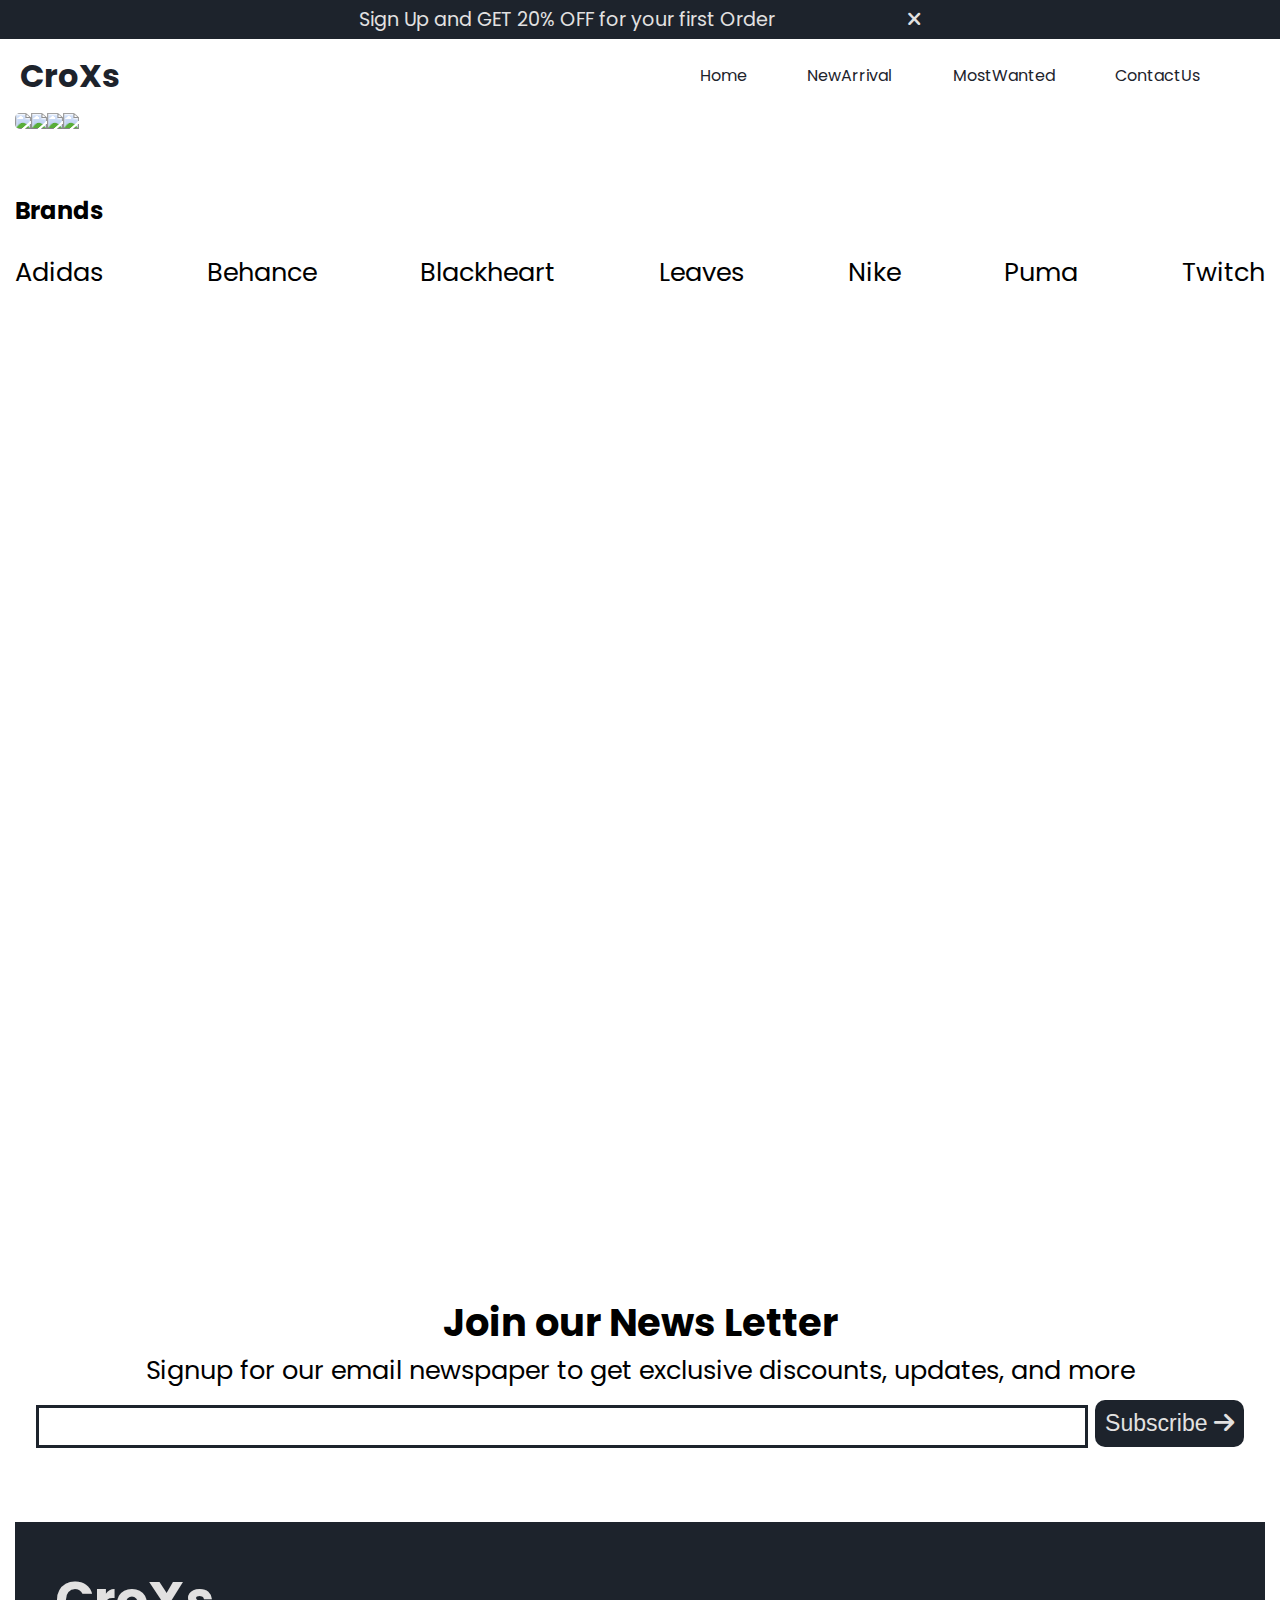
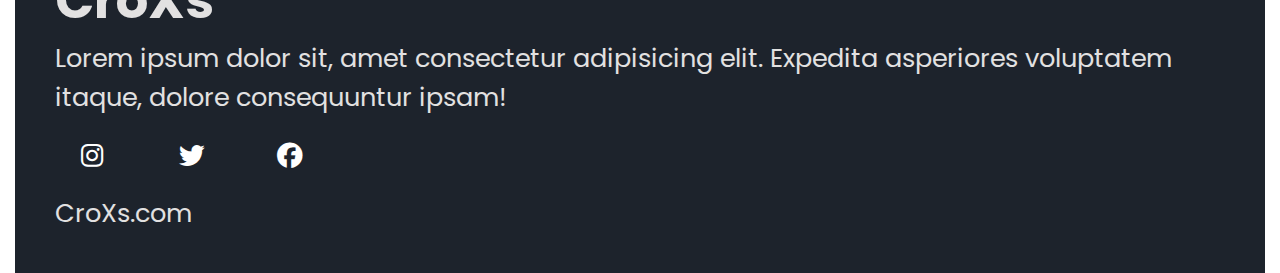
==== Index.html @ addc4357 "Files are created" ====
<!DOCTYPE html>
<html lang="en">
<head>
    <meta charset="UTF-8">
    <meta name="viewport" content="width=device-width, initial-scale=1.0">
    <title>CroXs</title>
    <link rel="stylesheet" href="style.css">
    <link rel="preconnect" href="https://fonts.googleapis.com">
    <link rel="preconnect" href="https://fonts.gstatic.com" crossorigin>
    <link href="https://fonts.googleapis.com/css2?family=Poppins:wght@400;500;700&display=swap" rel="stylesheet">

    <!--Link Font Awesome-->
    <link rel="stylesheet" href="https://cdnjs.cloudflare.com/ajax/libs/font-awesome/6.4.2/css/all.min.css">
</head>
<body>
    <div class="header">
        <div class="popup">
            <p>Sign Up and GET 20% OFF for your first Order
                <i id="popupclose"  style="margin-left: 10%; cursor: pointer;" class="fa-solid fa-xmark"></i>
            </p>
            
        </div>
        <!-- <nav class="navbar">
            <h1 id="Cross" style="font-size: 150%;">CroXs</h1>
            <ul>
                <li><a  href="#Cross">Home</li></a>
                <li><a  href="#new-arrival">NewArrival</li></a>
                <li><a  href="#MostWanted">Collection</li></a>
                <li>ContactUs</li>
            </ul>

            

        </nav> -->
        <nav class="navbar">
            <h1>CroXs</h1>
            <div class="navbar-links">
                <p class="navbar-link"><a href="#home">Home</a></p>
                <p class="navbar-link"><a href="#new-arrival">NewArrival</a></p>
                <p class="navbar-link"><a href="#MostWanted">MostWanted</a></p>
                <p class="navbar-link"><a href="./contactus.html">ContactUs</a></p>
            </div>
            

            <div class="navbar-menu-toggle">
                <i id="side-navbar-activate" class="fa-solid fa-bars"></i>
            </div>
        </nav>

        <div class="side-navbar">
            <p style="text-align: right;">
                <i id="side-navbar-close" class="fa-solid fa-xmark"></i>
            </p>
            <div class="side-navbar-links">
                <p class="side-navbar-link"><a href="#home">Home</a></p>
                <p class="side-navbar-link"><a href="#new-arrival">NewArrival</a></p>
                <p class="side-navbar-link"><a href="#MostWanted">MostWanted</a></p>
                <p class="side-navbar-link"><a href="./contactus.html">ContactUs</a></p>
            </div>
        </div>



    </div>
    <div class="container">
        <div class="swipe">

        <div class="slider-content">
            <h1>Level up your style with our</h1>
            <h4>Summer Collections</h4> 
            <button> Shop Now <i class="fa-solid fa-arrow-right"></i> </button>
        </div>

        
        <div class="slider">
           <img class="imgone" src="C:\Users\ABC\Desktop\nastroclone\offer.jpg" width="100%" >
           <img class="imgone" src="C:\Users\ABC\Desktop\nastroclone\slider-one.jpg">
           <img class="imgone" src="C:\Users\ABC\Desktop\nastro\Nostra-Ecommerce-Js-main\img\others\slider-two.jpg" >
           <img class="imgone" src="C:\Users\ABC\Desktop\nastro\Nostra-Ecommerce-Js-main\img\others\slider-three.jpg">
        </div>

        <div class="leftbutton">
            <i id="slider-left-activate" class="fa-solid fa-angle-left" style="color: #ffffff;"></i>
           </div>

           <div class="rightbutton">
            <i id="slider-right-activate" class="fa-solid fa-angle-right" style="color: #ffffff;"></i>
           </div>  
        </div>

        <!-- brands -->
        <h2 style="margin-top: 5vw;">Brands</h2>
        <div class="brands">
        <div class="branditems">
            <img class="brandsicon" src="C:\Users\ABC\Desktop\nastro\Nostra-Ecommerce-Js-main\img\icons\adidas.png" alt="">
            <p>Adidas</p>
        </div>
        <div class="branditems">
            <img class="brandsicon"  src="C:\Users\ABC\Desktop\nastro\Nostra-Ecommerce-Js-main\img\icons\behance.png" alt="">
            <p>Behance</p>
        </div>
        <div class="branditems">
            <img class="brandsicon"  src="C:\Users\ABC\Desktop\nastro\Nostra-Ecommerce-Js-main\img\icons\blackheart.png" alt="">
            <p>Blackheart</p>
        </div>
        <div class="branditems">
            <img class="brandsicon"  src="C:\Users\ABC\Desktop\nastro\Nostra-Ecommerce-Js-main\img\icons\leaves.png" alt="">
            <p>Leaves</p>
        </div>
        <div class="branditems">
            <img class="brandsicon"  src="C:\Users\ABC\Desktop\nastro\Nostra-Ecommerce-Js-main\img\icons\nike.png" alt="">
            <p>Nike</p>
        </div>
        <div class="branditems">
            <img class="brandsicon"  src="C:\Users\ABC\Desktop\nastro\Nostra-Ecommerce-Js-main\img\icons\puma.png" alt="">
            <p>Puma</p>
        </div>
        <div class="branditems">
            <img class="brandsicon"  src="C:\Users\ABC\Desktop\nastro\Nostra-Ecommerce-Js-main\img\icons\twitch.png" alt="">
            <p>Twitch</p>
        </div>
        </div>

        <div class="initial-scroll-animate reveal-scroll-animate">
        <div class="service">
            <div class="servives-container-1">
                <div>
                <h2>We Provide Best</h2>
                <h2>Customer Experiences</h2>
                </div>
                <div>
                    <p>|| We ensure that our customer have the best shopping experience</p>
                </div>
            </div>

            <div class="servives-container-2">
                <div>
                    <i style="font-size: 3vw;margin-bottom: 10px;" class="fa-regular fa-circle-check"></i>
                    <h3>original product</h3>
                    <p>Lorem ipsum dolor sit amet consectetur adipisicing elit. Itaque, consequatur.</p>
                </div>

                <div>
                    <i style="font-size: 3vw;margin-bottom: 10px;" class="fa-regular fa-face-smile"></i>
                    <h4>Satisfaction Guarantee</h4>
                    <p>Lorem, ipsum dolor sit amet consectetur adipisicing elit. Porro, consequuntur.</p>
                </div>

                <div>
                    <i style="font-size: 3vw;margin-bottom: 10px;" class="fa-solid fa-broom"></i>
                    <h4>New Arrival Everyday</h4>
                    <p>Lorem, ipsum dolor sit amet consectetur adipisicing elit. Porro, consequuntur.</p>
                </div>

                <div>
                    <i style="font-size: 3vw;margin-bottom: 10px;" class="fa-solid fa-truck-fast"></i>
                    <h4>Fast & Free Shipping</h4>
                    <p>Lorem, ipsum dolor sit amet consectetur adipisicing elit. Porro, consequuntur.</p>
                </div>
            </div>

        </div>
        </div>
        <div class="initial-scroll-animate reveal-scroll-animate">
            <h2 id="new-arrival" style=" margin-top: 5vw;">New Arrivals</h2>
            <div class="new-arrival">
                <div class="new-arrival-container">
                    <img style="width: 20vw;" src="C:\Users\ABC\Desktop\nastro\Nostra-Ecommerce-Js-main\img\products\f1.jpg" alt="">
                    <div class="overlay"></div>
                    <button> Shop Now <i class="fa-solid fa-arrow-right"></i> </button>
                </div>

                <div class="new-arrival-container">
                    <img style="width: 20vw;" src="C:\Users\ABC\Desktop\nastro\Nostra-Ecommerce-Js-main\img\products\f2.jpg" alt="">
                    <div class="overlay"></div>
                    <button> Shop Now <i class="fa-solid fa-arrow-right"></i> </button>
                </div>

                <div class="new-arrival-container">
                    <img style="width: 20vw;" src="C:\Users\ABC\Desktop\nastro\Nostra-Ecommerce-Js-main\img\products\f3.jpg" alt="">
                    <div class="overlay"></div>
                    <button> Shop Now <i class="fa-solid fa-arrow-right"></i> </button>
                </div>

                <div class="new-arrival-container">
                    <img style="width: 20vw;" src="C:\Users\ABC\Desktop\nastro\Nostra-Ecommerce-Js-main\img\products\f6.jpg" alt="">
                    <div class="overlay"></div>
                    <button> Shop Now <i class="fa-solid fa-arrow-right"></i> </button>
                </div>

            </div>
        </div>
        <div class="initial-scroll-animate reveal-scroll-animate">
            <h2 id="MostWanted" style="margin-top: 5vw;">Most Wanted</h2>
            <div class="MostWanted">
                <div class="most-wanted-container">
                    <img style="width: 20vw;" src="C:\Users\ABC\Desktop\nastro\Nostra-Ecommerce-Js-main\img\products\f8.jpg" alt="">
                    <p class="sale-overlay">sale</p>
                    <img class="like-button" src="C:\Users\ABC\Desktop\Croxs\CROXS\blackheart.png" alt="">
                </div>

                <div class="most-wanted-container">
                    <img style="width: 20vw;" src="C:\Users\ABC\Desktop\nastro\Nostra-Ecommerce-Js-main\img\products\n1.jpg" alt="">
                    <p class="sale-overlay">sale</p>
                    <img class="like-button" src="C:\Users\ABC\Desktop\Croxs\CROXS\blackheart.png" alt="">
                </div>

                <div class="most-wanted-container">
                    <img style="width: 20vw;" src="C:\Users\ABC\Desktop\nastro\Nostra-Ecommerce-Js-main\img\products\n2.jpg" alt="">
                    <p class="sale-overlay">sale</p>
                    <img class="like-button" src="C:\Users\ABC\Desktop\Croxs\CROXS\blackheart.png" alt="">
                </div>

                <div class="most-wanted-container">
                    <img style="width: 20vw;" src="C:\Users\ABC\Desktop\nastro\Nostra-Ecommerce-Js-main\img\products\n4.jpg" alt="">
                    <p class="sale-overlay">sale</p>
                    <img class="like-button" src="C:\Users\ABC\Desktop\Croxs\CROXS\blackheart.png" alt="">
                </div>

                <div class="most-wanted-container">
                    <img style="width: 20vw;" src="C:\Users\ABC\Desktop\nastro\Nostra-Ecommerce-Js-main\img\products\n5.jpg" alt="">
                    <p class="sale-overlay">sale</p>
                    <img class="like-button" src="C:\Users\ABC\Desktop\Croxs\CROXS\blackheart.png" alt="">
                </div>

                <div class="most-wanted-container">
                    <img style="width: 20vw;" src="C:\Users\ABC\Desktop\nastro\Nostra-Ecommerce-Js-main\img\products\n6.jpg" alt="">
                    <p class="sale-overlay">sale</p>
                    <img class="like-button" src="C:\Users\ABC\Desktop\Croxs\CROXS\blackheart.png" alt="">
                </div>

                <div class="most-wanted-container">
                    <img style="width: 20vw;" src="C:\Users\ABC\Desktop\nastro\Nostra-Ecommerce-Js-main\img\products\n8.jpg" alt="">
                    <p class="sale-overlay">sale</p>
                    <img class="like-button" src="C:\Users\ABC\Desktop\Croxs\CROXS\blackheart.png" alt="">
                </div>
            </div>
            <div class="initial-scroll-animate">
                <div class="limited-offer">
                    <div class="limited-offer-img">
                        <img style="padding: 20px;" src="C:\Users\ABC\Desktop\Croxs\CROXS\offer.jpg" alt="">
                    </div>
                    <div class="limited-offer-text">
                        <h2>Limited Offer</h2>
                        <h4>35% OFF on this for the first 30 Customers</h4>
                        <button> Shop Now <i class="fa-solid fa-arrow-right"></i> </button>
                    </div>
                </div>        
        </div>
    </div>

    <div class="news-letter">
        <h2>Join our News Letter</h2>
        <p>Signup for our email newspaper to get exclusive discounts, updates, and more</p>
        <input class="search">
        <button> Subscribe <i class="fa-solid fa-arrow-right"></i> </button>
    </div>

    <div class="footer">
        <div class="footercontainer">
        <div class="footer-box-1">   
        <h1>CroXs</h1>
        <p>Lorem ipsum dolor sit, amet consectetur adipisicing elit. Expedita asperiores voluptatem itaque, dolore consequuntur ipsam!</p>
    <div class="footer-icon-container">
        <i class="icon fa-brands fa-instagram" style="color: #ffffff;"></i>
        <i class="icon fa-brands fa-twitter" style="color: #ffffff;"></i>
        <i class="icon fa-brands fa-facebook" style="color: #ffffff;"></i>
    </div>
    <p>CroXs.com</p>
    </div>
    </div>
</div>
</div>

    <script src="croxs.js"></script>
</body>
</html>
---- style.css ----
*{
    padding: 0px;
    margin: 0px;
}
body {
    font-family: 'Poppins', sans-serif;
    
}


body::-webkit-scrollbar {
    width: 0; 
}

.container {
    padding-left: 15px;
    padding-right: 15px;
}

html{
    scroll-behavior: smooth;
}
/* nav{
    background-color:white;
    color:black;
    padding: 15px;
    word-spacing: 30px;
    
}
ul,li,h1{
    display: inline;
}
ul{
    margin-left:60%;
} */
.swipe{
    overflow: hidden;
    display: flex;
    width: 100%;
    position: relative;
    
    border-radius: 5px;
}
.slider{
    display: flex;
    transition: 2s;
}

.leftbutton{
    position: absolute;
    top: 35%;
    left: 5%;
    z-index: 1;
}
.leftbutton i{
    font-size: 10vw;
}

.rightbutton{
    position: absolute;
    top: 35%;
    right: 5%;
    
}
.rightbutton i{
    font-size: 10vw;
}

.slider-content{
    position: absolute;
    color: white;
    text-align: center;
     width: 100%;
     top: 20%;
}
.slider-content h1{
    font-size: 5vw;
}

.slider-content button{
    padding-left: 20px;
    padding-right: 20px;
    padding-top: 10px;
    padding-bottom: 10px;
    margin-top: 10px;
    color: #1D232C;
 }
 .popup{
    background-color: #1D232C;
    color: #E2E1E1;
    padding: 5px;
    text-align: center;
    font-size: 1.5vw;
 }
 
.brands{
    display:flex;
    margin-top: 2vw;
    
    justify-content: space-between;
    
} 
.branditems{
    display: flex;
    align-items: center;
    flex-direction: column;
    text-align: center;
    font-size: 2vw;
}
.brandsicon{
    width: 4vw;
    align-items: center;
}

.servives-container-1 {
    margin-top: 5vw;
    margin-bottom: 2vw;
    display: flex;
    justify-content: space-between;
    align-items: center;
    font-size: 1.5vw;
}
.servives-container-2{
    display: flex;
    justify-content: space-between;
    align-items: center;

    gap: 10px;
    font-size: 1vw;
}
.servives-container-2 div{
    border-radius: 5px;
    background-color: #F2F4F7;
    padding: 10px;
}

.new-arrival{
    display: flex;
    justify-content: space-between;
    margin-top: 2vw;
}

.new-arrival-container{
    position: relative;
}

.new-arrival-container img{
    border-radius: 2%;
}

.overlay{
    border-radius: 2%;
    position: absolute;
    width: 100%;
    height: 100%;
    background-color: black;
    z-index: 2;
    top: 0;
    opacity: 0.6;
}

.new-arrival button{
    padding-left: 10%;
    padding-right: 10%;
    padding-top: 5%;
    padding-bottom: 5%;
    margin-top: 10px;
    font-size: 1.2vw;
    color: #1D232C;
    border-radius: 10px;
    position: absolute;
    border: none;
    top: 50%;
    left: 18%;
    z-index: 2;
    
}
.initial-scroll-animate {
    transition: 3s;
    
}
.reveal-scroll-animate{
    opacity: 0;
}

/* like */
.MostWanted{
    display: flex;
    justify-content: space-between;
    margin-top: 2vw;
    overflow-x: scroll;
    gap: 20px;
   
}
.most-wanted-container{
    position: relative; 
}

.most-wanted img{
    border-radius: 2%;
}

.sale-overlay{
    position: absolute;
    top:3px;
    left: 3px;
    font-size: 2vw;
    background-color: red;
    color: white;
    padding-left: 10px;
    padding-right: 10px;
    border-radius: 10%;
}
.MostWanted::-webkit-scrollbar {
    appearance: none;
    
}
.like-button{
    position: absolute;
    width: 15%;
    bottom: 12%;
    right: 7%;
}

.limited-offer{
    display: flex;
    justify-content: center;
    
    align-items: center;
    background-color: #1D232C;
    color: #E2E1E1;
    padding: 20px;
    font-size: 2vw;
}

.limited-offer img{
    width: 100%;
    height: 100%100%;
}

.limited-offer-text{
    padding: 6%;
}

.limited-offer button{
    padding-left: 5%;
    padding-right: 5%;
    padding-top: 2.5%;
    padding-bottom: 2.5%;
    margin-top: 10px;
    font-size: 1.2vw;
    color: #1D232C;
    border-radius: 10px;
 
    border: none;
    
}
.limited-offer button:hover{
    background-color: black;
    color: white;
}

.news-letter{
    margin-top: 5vw;
    text-align: center;
    font-size: 2vw;
}
.news-letter input{
    padding: 11px;
    width: 80vw;
    margin-bottom: 10px;
    border: solid #1D232C 3px;
}
.news-letter button{
    margin-top: 10px;
    font-size: 1.8vw;
    color: #E2E1E1;
    background-color: #1D232C;
    border-radius: 10px;
    border: none;
    padding:10px
}
.footer{
    font-size: 2vw;
    margin-top: 5vw;
    padding: 40px;
    background-color: #1D232C;
    color: #E2E1E1;
    box-sizing: border-box;
}

.icon{
    width: 40px;
    margin: 2vw;
}

.navbar {
    display: flex;
    justify-content: space-between;
    color: #1D232C;
    align-items: center;
    position: sticky;
    top: 0px;
    background-color: white;
    padding-top: 1vw;
    padding-bottom: 1vw;
    padding-left: 20px;
    padding-right: 20px;
    z-index: 3;
}


.navbar-links {
    display: flex;
    width: 50%;
    justify-content:space-evenly;
    align-items: center;
}

.navbar-links a{
    text-decoration: none;
    color: #1D232C;
}

.navbar-links a:hover{
    text-decoration: underline;
    color: #1D232C;
}

/* .navbar-search {
    border: solid #1D232C 1px;
    border-radius: 10px;
    padding: 10px;
    display: flex;
    align-items: center;
    width: 95%;
} */

/* .navbar-search input {
    border: none;
    width: 100%;
    background-color: transparent;
    
} */

input:focus {
    outline: none;
}

.navbar-menu-toggle {
    display: none;
}

/* 0 to 800px to display diff size */

@media screen and (max-width:900px) {

    .navbar-menu-toggle {
        display: block;
    }

    .navbar-links {
        display: none;
    }

    

}

/* sidenavbar */
.side-navbar{
    background-color: #1D232C;
    position: fixed;
    top: 0;
    left: 0;
    width: 50%;
    height: 100%;
    color: #E2E1E1;
    margin-left: -60%;
    transition-duration: 1s;
    z-index: 10;
    padding: 20px;
}

.side-navbar-links a{
    color: white;
    text-decoration: none;
    
    
}
.side-navbar-links p{
    margin-bottom: 40px;
}

.side-navbar-links a:hover{
    text-decoration: underline;
    color: #E2E1E1;
}

.contact-form{
    background-color: #1D232C;
    color: #dddddd;
    border-radius: 8px;
    box-shadow: 0 2px 4px rgba(0, 0, 0, 0.1);
    width: 60vw;
    margin: auto;
    padding: 5vw;
    padding-right: 10vw;
    margin-top: 10px;
}
.contact-form label{
    display: flex;
}

.contact-form h2 {
    margin-bottom: 1vw;
}

.contact-form input[type="text"],
.contact-form textarea {
    width: 100%;
    padding: 2vw;
    border: 1px solid #dddddd;
    border-radius: 4px;
    margin-bottom: 1vw;
    font-size: 1vw;
}
.contact-form textarea {
    resize: vertical;
      height: 10vh;
}

.contact-form input[type="Submit"]{
    color: #ffffff;
    border: none;
    border-radius: 4px;
    padding: 10px 20px;
    cursor: pointer;
    font-size: 16px;
    background-color: #0056b3;
}
#emailpopup{
    height: 2vw;
    width: 20vw;
    background-color: #1D232C;
    border-radius: 10px;
    padding: 10px;
    color: white;
    margin: auto;
    visibility: hidden;
}
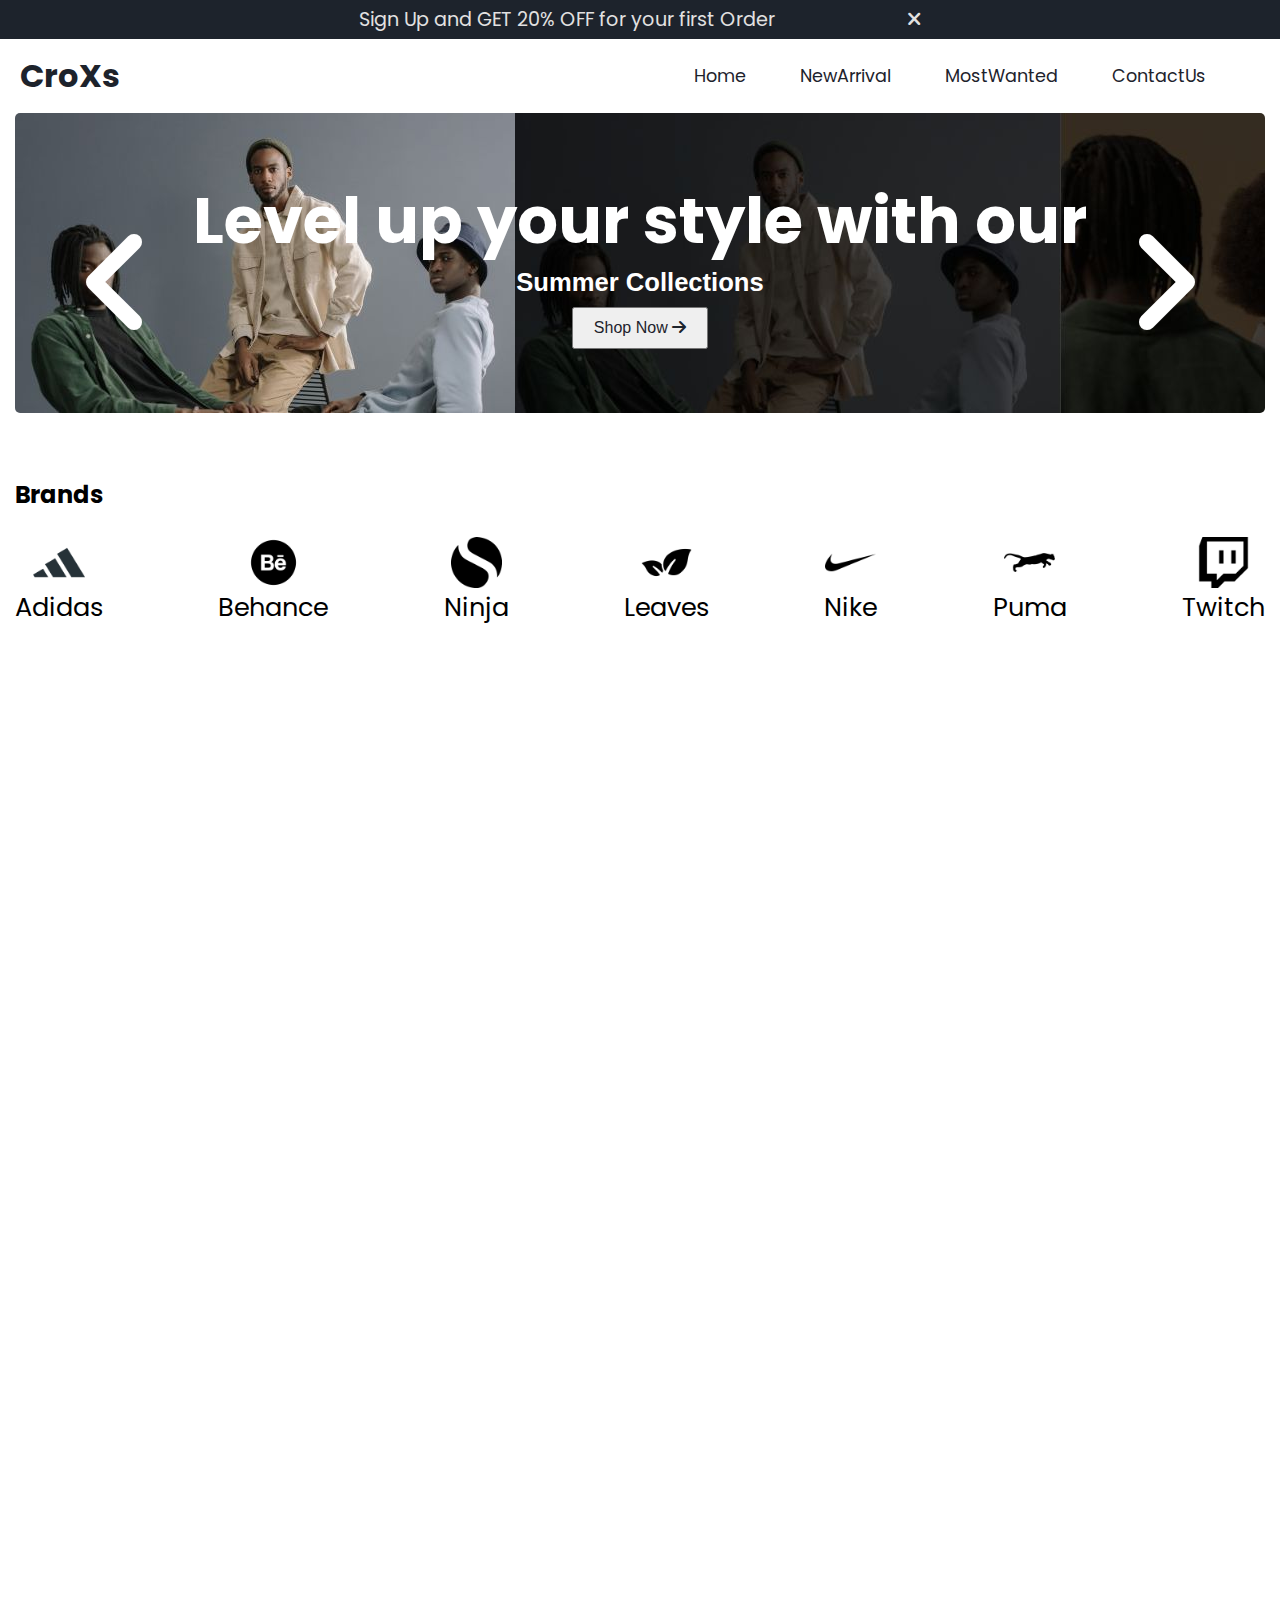
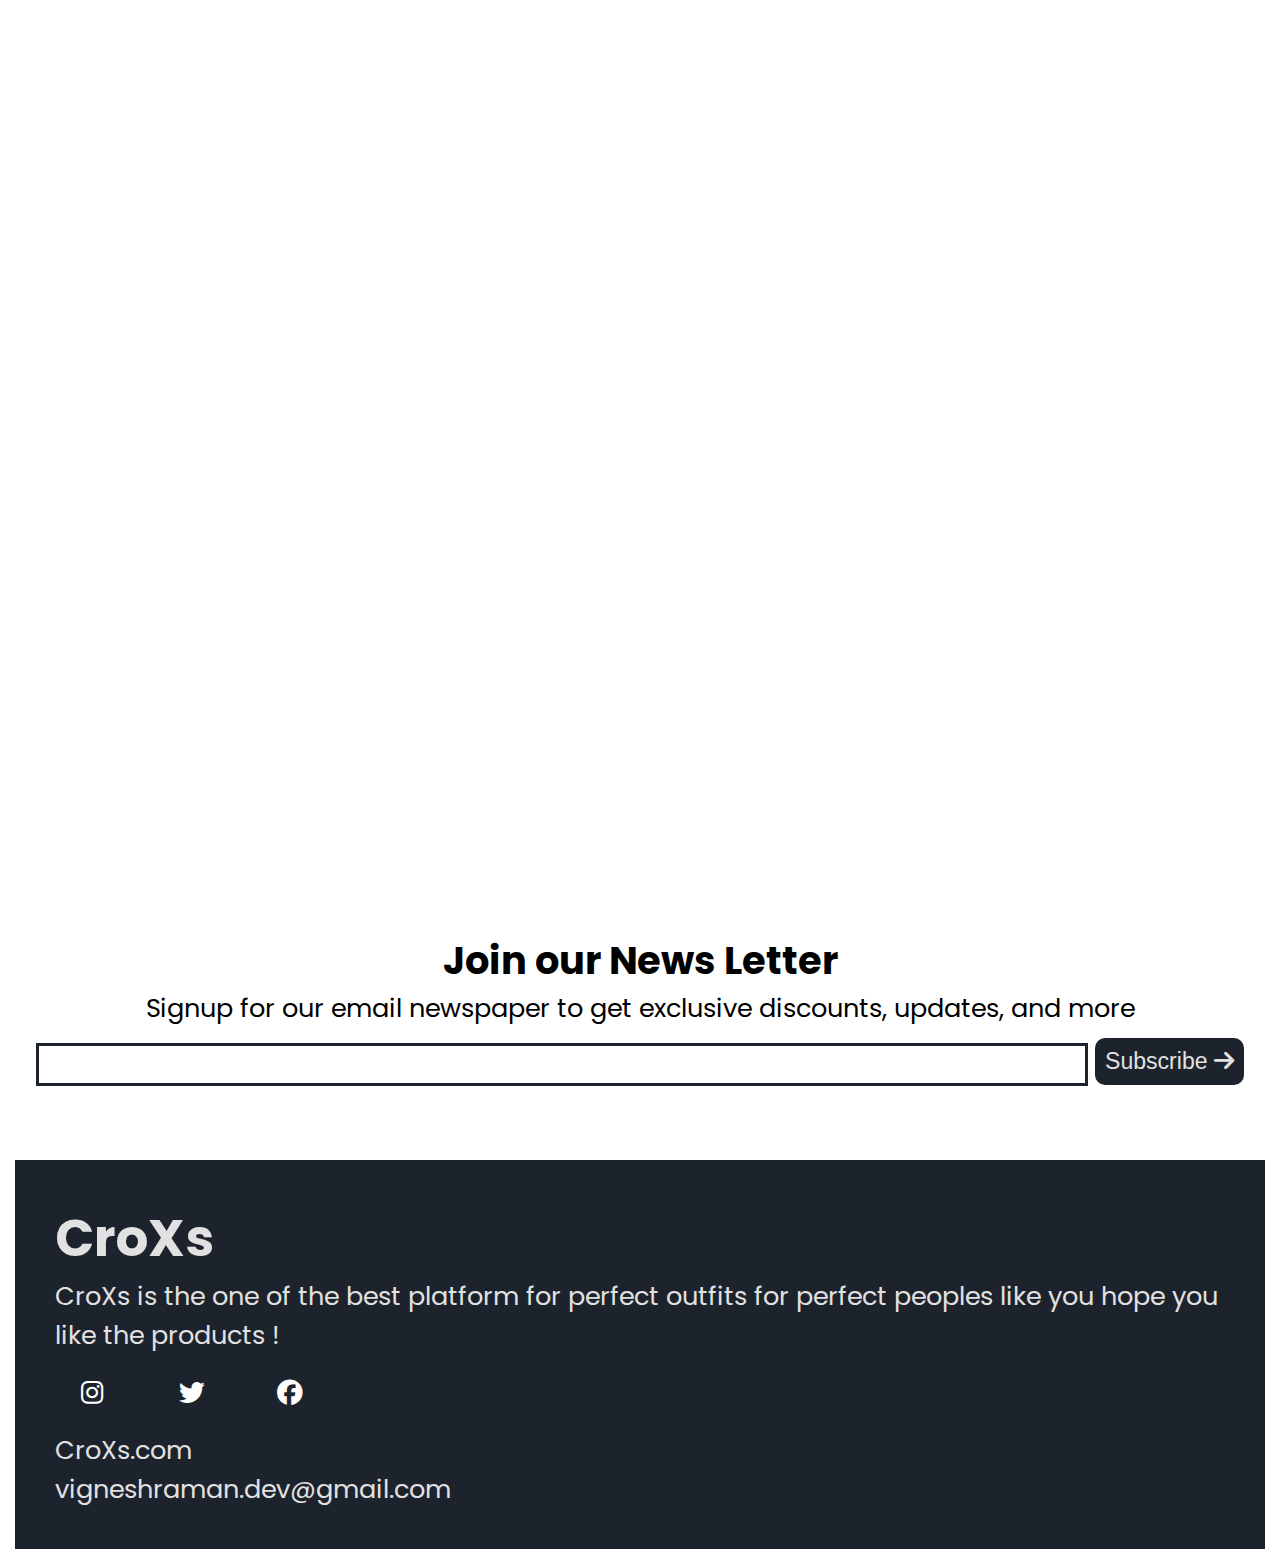
==== commit 19405997: "made changes" ====
--- a/Index.html
+++ b/Index.html
@@ -20,18 +20,7 @@
             </p>
             
         </div>
-        <!-- <nav class="navbar">
-            <h1 id="Cross" style="font-size: 150%;">CroXs</h1>
-            <ul>
-                <li><a  href="#Cross">Home</li></a>
-                <li><a  href="#new-arrival">NewArrival</li></a>
-                <li><a  href="#MostWanted">Collection</li></a>
-                <li>ContactUs</li>
-            </ul>
-
-            
-
-        </nav> -->
+        
         <nav class="navbar">
             <h1>CroXs</h1>
             <div class="navbar-links">
@@ -73,10 +62,10 @@
 
         
         <div class="slider">
-           <img class="imgone" src="C:\Users\ABC\Desktop\nastroclone\offer.jpg" width="100%" >
-           <img class="imgone" src="C:\Users\ABC\Desktop\nastroclone\slider-one.jpg">
-           <img class="imgone" src="C:\Users\ABC\Desktop\nastro\Nostra-Ecommerce-Js-main\img\others\slider-two.jpg" >
-           <img class="imgone" src="C:\Users\ABC\Desktop\nastro\Nostra-Ecommerce-Js-main\img\others\slider-three.jpg">
+           <img class="imgone" src="images/others/offer.jpg" width="100%" >
+           <img class="imgone" src="images/others/slider-one.jpg">
+           <img class="imgone" src="images/others/slider-two.jpg" >
+           <img class="imgone" src="images/others/slider-three.jpg">
         </div>
 
         <div class="leftbutton">
@@ -92,31 +81,31 @@
         <h2 style="margin-top: 5vw;">Brands</h2>
         <div class="brands">
         <div class="branditems">
-            <img class="brandsicon" src="C:\Users\ABC\Desktop\nastro\Nostra-Ecommerce-Js-main\img\icons\adidas.png" alt="">
+            <img class="brandsicon" src="images/icons/adidas.png" alt="">
             <p>Adidas</p>
         </div>
         <div class="branditems">
-            <img class="brandsicon"  src="C:\Users\ABC\Desktop\nastro\Nostra-Ecommerce-Js-main\img\icons\behance.png" alt="">
+            <img class="brandsicon"  src="images/icons/behance.png" alt="">
             <p>Behance</p>
         </div>
         <div class="branditems">
-            <img class="brandsicon"  src="C:\Users\ABC\Desktop\nastro\Nostra-Ecommerce-Js-main\img\icons\blackheart.png" alt="">
-            <p>Blackheart</p>
-        </div>
-        <div class="branditems">
-            <img class="brandsicon"  src="C:\Users\ABC\Desktop\nastro\Nostra-Ecommerce-Js-main\img\icons\leaves.png" alt="">
+            <img class="brandsicon"  src="images/icons/simple.png" alt="">
+            <p>Ninja</p>
+        </div>
+        <div class="branditems">
+            <img class="brandsicon"  src="images/icons/leaves.png" alt="">
             <p>Leaves</p>
         </div>
         <div class="branditems">
-            <img class="brandsicon"  src="C:\Users\ABC\Desktop\nastro\Nostra-Ecommerce-Js-main\img\icons\nike.png" alt="">
+            <img class="brandsicon"  src="images/icons/nike.png" alt="">
             <p>Nike</p>
         </div>
         <div class="branditems">
-            <img class="brandsicon"  src="C:\Users\ABC\Desktop\nastro\Nostra-Ecommerce-Js-main\img\icons\puma.png" alt="">
+            <img class="brandsicon"  src="images/icons/puma.png" alt="">
             <p>Puma</p>
         </div>
         <div class="branditems">
-            <img class="brandsicon"  src="C:\Users\ABC\Desktop\nastro\Nostra-Ecommerce-Js-main\img\icons\twitch.png" alt="">
+            <img class="brandsicon"  src="images/icons/twitch.png" alt="">
             <p>Twitch</p>
         </div>
         </div>
@@ -165,25 +154,25 @@
             <h2 id="new-arrival" style=" margin-top: 5vw;">New Arrivals</h2>
             <div class="new-arrival">
                 <div class="new-arrival-container">
-                    <img style="width: 20vw;" src="C:\Users\ABC\Desktop\nastro\Nostra-Ecommerce-Js-main\img\products\f1.jpg" alt="">
-                    <div class="overlay"></div>
-                    <button> Shop Now <i class="fa-solid fa-arrow-right"></i> </button>
-                </div>
-
-                <div class="new-arrival-container">
-                    <img style="width: 20vw;" src="C:\Users\ABC\Desktop\nastro\Nostra-Ecommerce-Js-main\img\products\f2.jpg" alt="">
-                    <div class="overlay"></div>
-                    <button> Shop Now <i class="fa-solid fa-arrow-right"></i> </button>
-                </div>
-
-                <div class="new-arrival-container">
-                    <img style="width: 20vw;" src="C:\Users\ABC\Desktop\nastro\Nostra-Ecommerce-Js-main\img\products\f3.jpg" alt="">
-                    <div class="overlay"></div>
-                    <button> Shop Now <i class="fa-solid fa-arrow-right"></i> </button>
-                </div>
-
-                <div class="new-arrival-container">
-                    <img style="width: 20vw;" src="C:\Users\ABC\Desktop\nastro\Nostra-Ecommerce-Js-main\img\products\f6.jpg" alt="">
+                    <img style="width: 20vw;" src="images/products/f1.jpg" alt="">
+                    <div class="overlay"></div>
+                    <button> Shop Now <i class="fa-solid fa-arrow-right"></i> </button>
+                </div>
+
+                <div class="new-arrival-container">
+                    <img style="width: 20vw;" src="images/products/f2.jpg" alt="">
+                    <div class="overlay"></div>
+                    <button> Shop Now <i class="fa-solid fa-arrow-right"></i> </button>
+                </div>
+
+                <div class="new-arrival-container">
+                    <img style="width: 20vw;" src="images/products/f3.jpg" alt="">
+                    <div class="overlay"></div>
+                    <button> Shop Now <i class="fa-solid fa-arrow-right"></i> </button>
+                </div>
+
+                <div class="new-arrival-container">
+                    <img style="width: 20vw;" src="images/products/f4.jpg" alt="">
                     <div class="overlay"></div>
                     <button> Shop Now <i class="fa-solid fa-arrow-right"></i> </button>
                 </div>
@@ -194,55 +183,56 @@
             <h2 id="MostWanted" style="margin-top: 5vw;">Most Wanted</h2>
             <div class="MostWanted">
                 <div class="most-wanted-container">
-                    <img style="width: 20vw;" src="C:\Users\ABC\Desktop\nastro\Nostra-Ecommerce-Js-main\img\products\f8.jpg" alt="">
-                    <p class="sale-overlay">sale</p>
-                    <img class="like-button" src="C:\Users\ABC\Desktop\Croxs\CROXS\blackheart.png" alt="">
-                </div>
-
-                <div class="most-wanted-container">
-                    <img style="width: 20vw;" src="C:\Users\ABC\Desktop\nastro\Nostra-Ecommerce-Js-main\img\products\n1.jpg" alt="">
-                    <p class="sale-overlay">sale</p>
-                    <img class="like-button" src="C:\Users\ABC\Desktop\Croxs\CROXS\blackheart.png" alt="">
-                </div>
-
-                <div class="most-wanted-container">
-                    <img style="width: 20vw;" src="C:\Users\ABC\Desktop\nastro\Nostra-Ecommerce-Js-main\img\products\n2.jpg" alt="">
-                    <p class="sale-overlay">sale</p>
-                    <img class="like-button" src="C:\Users\ABC\Desktop\Croxs\CROXS\blackheart.png" alt="">
-                </div>
-
-                <div class="most-wanted-container">
-                    <img style="width: 20vw;" src="C:\Users\ABC\Desktop\nastro\Nostra-Ecommerce-Js-main\img\products\n4.jpg" alt="">
-                    <p class="sale-overlay">sale</p>
-                    <img class="like-button" src="C:\Users\ABC\Desktop\Croxs\CROXS\blackheart.png" alt="">
-                </div>
-
-                <div class="most-wanted-container">
-                    <img style="width: 20vw;" src="C:\Users\ABC\Desktop\nastro\Nostra-Ecommerce-Js-main\img\products\n5.jpg" alt="">
-                    <p class="sale-overlay">sale</p>
-                    <img class="like-button" src="C:\Users\ABC\Desktop\Croxs\CROXS\blackheart.png" alt="">
-                </div>
-
-                <div class="most-wanted-container">
-                    <img style="width: 20vw;" src="C:\Users\ABC\Desktop\nastro\Nostra-Ecommerce-Js-main\img\products\n6.jpg" alt="">
-                    <p class="sale-overlay">sale</p>
-                    <img class="like-button" src="C:\Users\ABC\Desktop\Croxs\CROXS\blackheart.png" alt="">
-                </div>
-
-                <div class="most-wanted-container">
-                    <img style="width: 20vw;" src="C:\Users\ABC\Desktop\nastro\Nostra-Ecommerce-Js-main\img\products\n8.jpg" alt="">
-                    <p class="sale-overlay">sale</p>
-                    <img class="like-button" src="C:\Users\ABC\Desktop\Croxs\CROXS\blackheart.png" alt="">
+                    <img style="width: 20vw;" src="images/products/f5.jpg" alt="">
+                    <p class="sale-overlay">sale</p>
+                    <img class="like-button" src="images/icons/blackheart.png" alt="">
+                </div>
+
+                <div class="most-wanted-container">
+                    <img style="width: 20vw;" src="images/products/f6.jpg" alt="">
+                    <p class="sale-overlay">sale</p>
+                    <img class="like-button" src="images/icons/blackheart.png" alt="">
+                </div>
+
+                <div class="most-wanted-container">
+                    <img style="width: 20vw;" src="images/products/f7.jpg" alt="">
+                    <p class="sale-overlay">sale</p>
+                    <img class="like-button" src="images/icons/blackheart.png" alt="">
+                </div>
+
+                <div class="most-wanted-container">
+                    <img style="width: 20vw;" src="images/products/f8.jpg" alt="">
+                    <p class="sale-overlay">sale</p>
+                    <img class="like-button" src="images/icons/blackheart.png" alt="">
+                </div>
+
+                <div class="most-wanted-container">
+                    <img style="width: 20vw;" src="images/products/n1.jpg" alt="">
+                    <p class="sale-overlay">sale</p>
+                    <img class="like-button" src="images/icons/blackheart.png" alt="">
+                </div>
+
+                <div class="most-wanted-container">
+                    <img style="width: 20vw;" src="images/products/n2.jpg" alt="">
+                    <p class="sale-overlay">sale</p>
+                    <img class="like-button" src="images/icons/blackheart.png" alt="">
+                </div>
+
+                <div class="most-wanted-container">
+                    <img style="width: 20vw;" src="images/products/n3.jpg" alt="">
+                    <p class="sale-overlay">sale</p>
+                    <img class="like-button" src="images/icons/blackheart.png" alt="">
                 </div>
             </div>
             <div class="initial-scroll-animate">
                 <div class="limited-offer">
                     <div class="limited-offer-img">
-                        <img style="padding: 20px;" src="C:\Users\ABC\Desktop\Croxs\CROXS\offer.jpg" alt="">
+                        <img style="padding: 20px;" src="images/products/product.jpg" alt="">
                     </div>
                     <div class="limited-offer-text">
                         <h2>Limited Offer</h2>
                         <h4>35% OFF on this for the first 30 Customers</h4>
+                        <h5>Happy Pongal :)</h5>
                         <button> Shop Now <i class="fa-solid fa-arrow-right"></i> </button>
                     </div>
                 </div>        
@@ -260,13 +250,14 @@
         <div class="footercontainer">
         <div class="footer-box-1">   
         <h1>CroXs</h1>
-        <p>Lorem ipsum dolor sit, amet consectetur adipisicing elit. Expedita asperiores voluptatem itaque, dolore consequuntur ipsam!</p>
+        <p>CroXs is the one of the best platform for perfect outfits for perfect peoples like you hope you like the products !</p>
     <div class="footer-icon-container">
-        <i class="icon fa-brands fa-instagram" style="color: #ffffff;"></i>
-        <i class="icon fa-brands fa-twitter" style="color: #ffffff;"></i>
-        <i class="icon fa-brands fa-facebook" style="color: #ffffff;"></i>
+        <i class="icon fa-brands fa-instagram" style="color: #ffffff;cursor: pointer;"></i>
+        <i class="icon fa-brands fa-twitter" style="color: #ffffff;cursor: pointer;"></i>
+        <i class="icon fa-brands fa-facebook" style="color: #ffffff;cursor: pointer;"></i>
     </div>
     <p>CroXs.com</p>
+    <p>vigneshraman.dev@gmail.com</p>
     </div>
     </div>
 </div>
--- a/style.css
+++ b/style.css
@@ -20,25 +20,12 @@
 html{
     scroll-behavior: smooth;
 }
-/* nav{
-    background-color:white;
-    color:black;
-    padding: 15px;
-    word-spacing: 30px;
-    
-}
-ul,li,h1{
-    display: inline;
-}
-ul{
-    margin-left:60%;
-} */
+
 .swipe{
     overflow: hidden;
     display: flex;
     width: 100%;
     position: relative;
-    
     border-radius: 5px;
 }
 .slider{
@@ -60,6 +47,7 @@
     position: absolute;
     top: 35%;
     right: 5%;
+    z-index: 1;
     
 }
 .rightbutton i{
@@ -75,6 +63,10 @@
 }
 .slider-content h1{
     font-size: 5vw;
+}
+.slider-content h4{
+    font-size: 2vw;
+    font-family: 'Segoe UI', Tahoma, Geneva, Verdana, sans-serif;
 }
 
 .slider-content button{
@@ -84,6 +76,8 @@
     padding-bottom: 10px;
     margin-top: 10px;
     color: #1D232C;
+    cursor: pointer;
+    font-size: 1rem;
  }
  .popup{
     background-color: #1D232C;
@@ -231,6 +225,7 @@
     color: #E2E1E1;
     padding: 20px;
     font-size: 2vw;
+    background-image: linear-gradient(to left, #1D232C , rgba(255, 0, 0, 0.41),grey)
 }
 
 .limited-offer img{
@@ -315,6 +310,7 @@
     width: 50%;
     justify-content:space-evenly;
     align-items: center;
+    font-size: 1.10rem;
 }
 
 .navbar-links a{
@@ -326,22 +322,6 @@
     text-decoration: underline;
     color: #1D232C;
 }
-
-/* .navbar-search {
-    border: solid #1D232C 1px;
-    border-radius: 10px;
-    padding: 10px;
-    display: flex;
-    align-items: center;
-    width: 95%;
-} */
-
-/* .navbar-search input {
-    border: none;
-    width: 100%;
-    background-color: transparent;
-    
-} */
 
 input:focus {
     outline: none;
@@ -362,9 +342,22 @@
     .navbar-links {
         display: none;
     }
-
-    
-
+    
+}
+
+@media screen and (max-width:440px) {
+    .limited-offer-text{
+        margin-left: 20px;
+    }
+    .slider-content button{
+        padding-left: 10px;
+        padding-right: 10px;
+        padding-top: 5px;
+        padding-bottom: 5px;
+        margin-top: 5px;
+        color: #1D232C;
+        cursor: pointer;
+     }
 }
 
 /* sidenavbar */
@@ -376,7 +369,7 @@
     width: 50%;
     height: 100%;
     color: #E2E1E1;
-    margin-left: -60%;
+    margin-left: -65%;
     transition-duration: 1s;
     z-index: 10;
     padding: 20px;
@@ -385,8 +378,7 @@
 .side-navbar-links a{
     color: white;
     text-decoration: none;
-    
-    
+      
 }
 .side-navbar-links p{
     margin-bottom: 40px;
@@ -449,3 +441,6 @@
     margin: auto;
     visibility: hidden;
 }
+
+
+
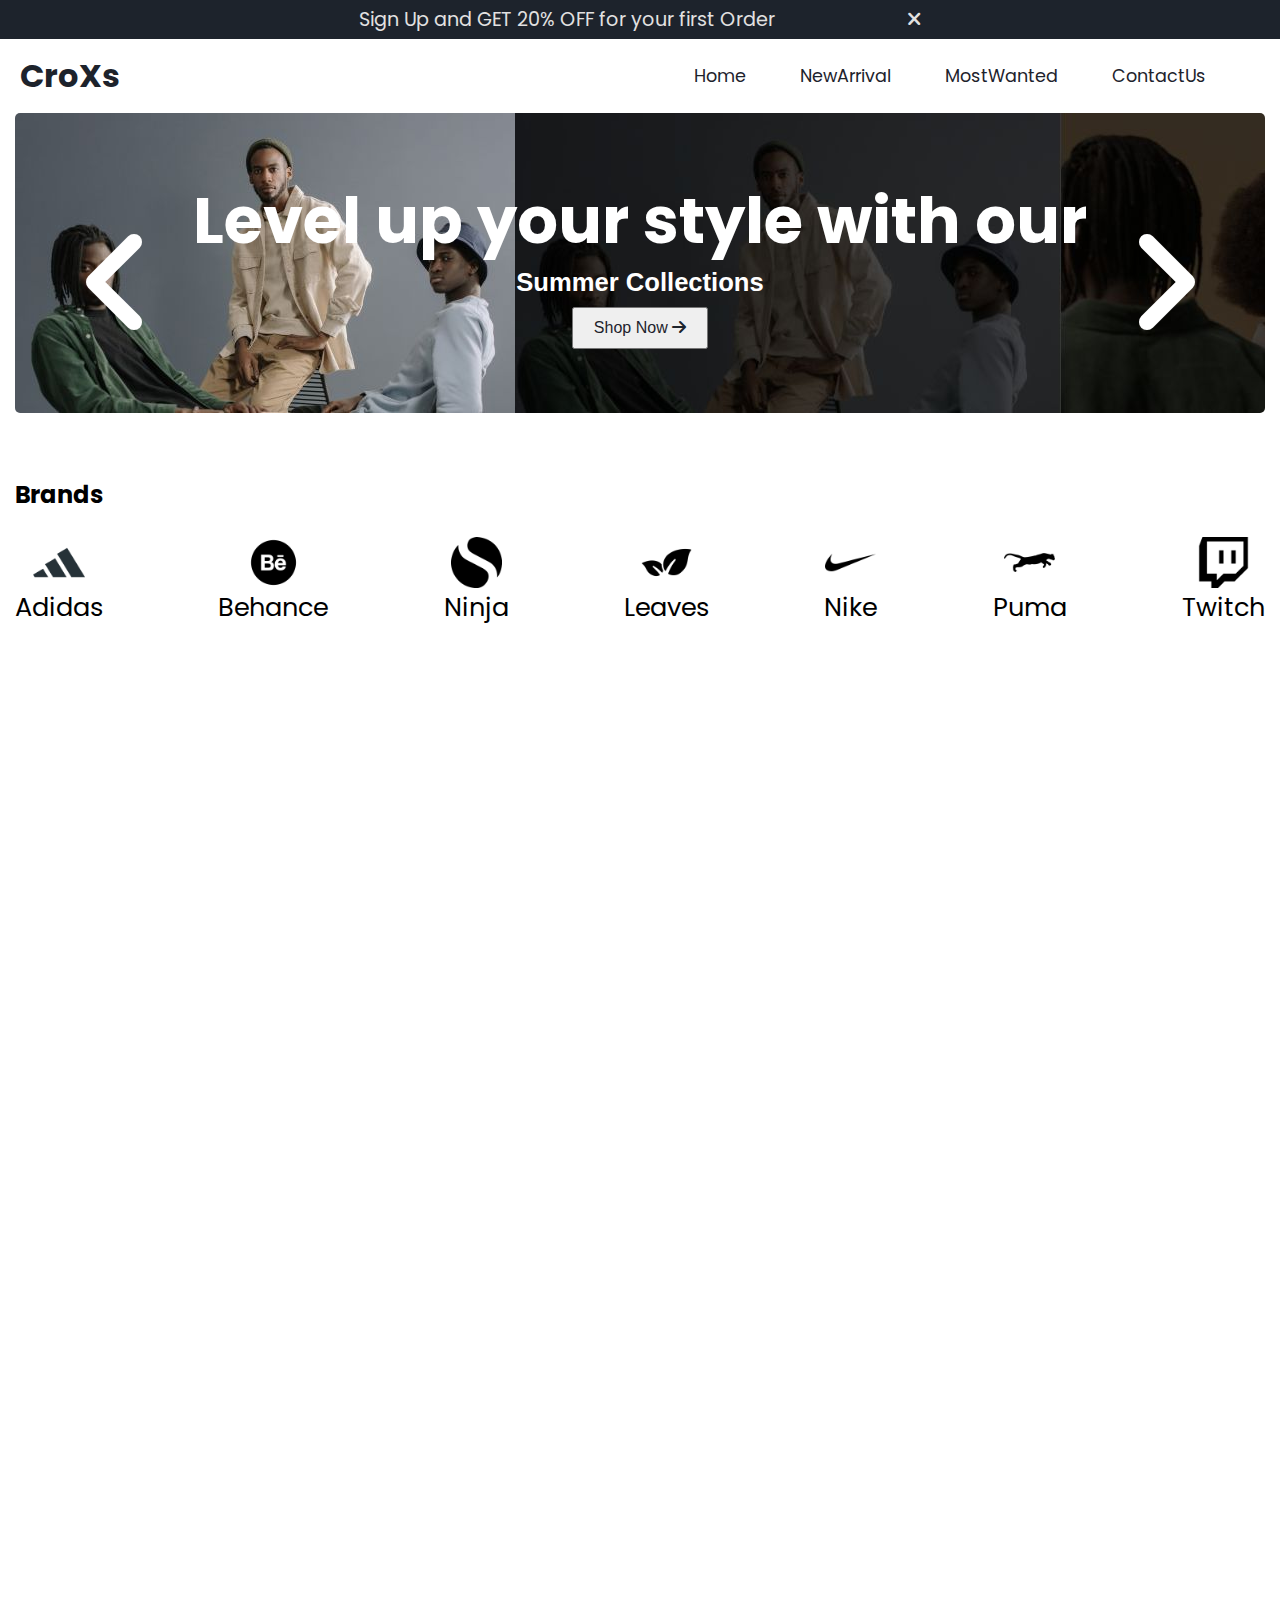
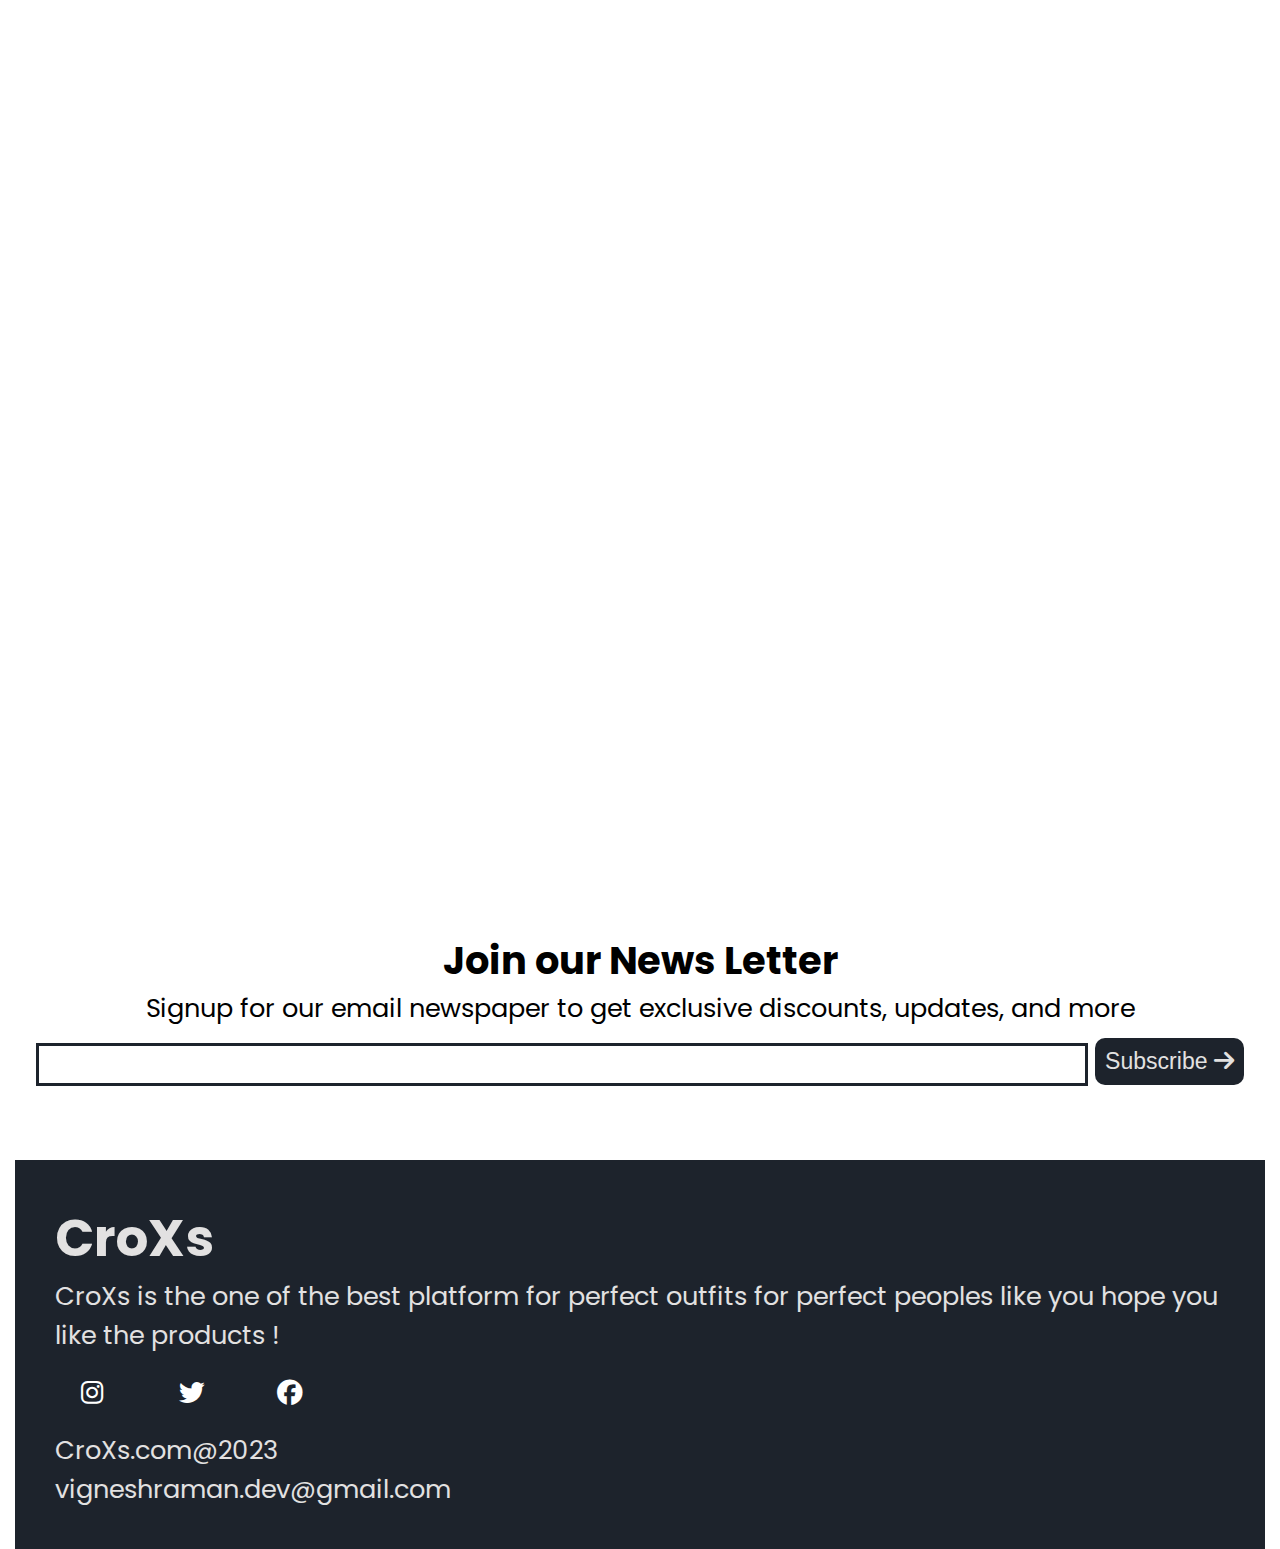
==== commit 2c00f138: "made changes" ====
--- a/Index.html
+++ b/Index.html
@@ -256,7 +256,7 @@
         <i class="icon fa-brands fa-twitter" style="color: #ffffff;cursor: pointer;"></i>
         <i class="icon fa-brands fa-facebook" style="color: #ffffff;cursor: pointer;"></i>
     </div>
-    <p>CroXs.com</p>
+    <p>CroXs.com@2023</p>
     <p>vigneshraman.dev@gmail.com</p>
     </div>
     </div>
